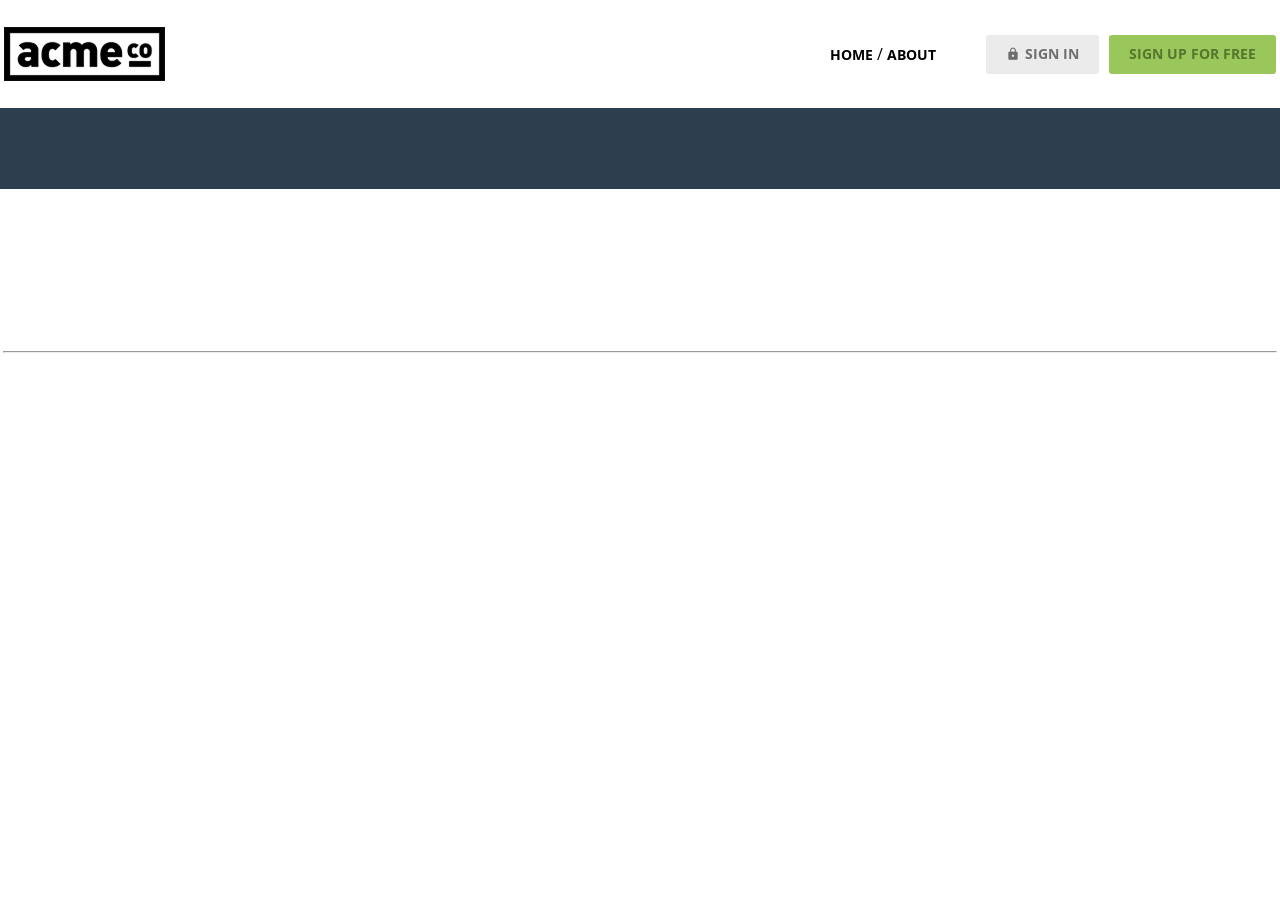
==== index.html @ 1a200b90 "style: header - logo IR - 메뉴 배치" ====
<!doctype html>
<html lang="en">
  <head>
    <meta charset="UTF-8" />
    <meta name="viewport" content="width=device-width, initial-scale=1.0" />
    <title>ACME</title>
    <link rel="preconnect" href="https://fonts.googleapis.com">
    <link rel="preconnect" href="https://fonts.gstatic.com" crossorigin>
    <link href="https://fonts.googleapis.com/css2?family=Open+Sans:ital,wght@0,300..800;1,300..800&display=swap" rel="stylesheet">
    <link href="https://fonts.googleapis.com/icon?family=Material+Icons"
      rel="stylesheet">
    <link rel="stylesheet" href="css/common.css">
  </head>
  <body>
    <header>
      <div class="container d-flex justify-content-between align-items-center">
        <h1 class="logo">
          <a href="index.html">
            <img src="images/logo.png" alt="acme logo">
            <span>ACME</span>
          </a>
        </h1>
        <nav>
          <ul class="d-flex align-items-center">
            <li>
              <a href="" class="text-nav">home</a>
              /
              <a href="" class="text-nav">about</a>
            </li>
            <li>
              <a href="#" class="btn btn-secondary">
                <span class="material-icons">lock</span>
                sign in
              </a>
            </li>
            <li>
              <a href="#" class="btn btn-primary">
                sign up for free
              </a>
            </li>
          </ul>
        </nav>
      </div>
    </header>
    <main>
      <section class="hero inner-top-pd">
        <div class="container"></div>
      </section>
      <section class="features container inner-pd"></section>
      <hr class="container">
      <section class="testimonial container inner-pd"></section>
      <section class="cta inner-pd"></section>
    </main>
    <footer class="inner-pd"></footer>
  </body>
</html>
---- css/common.css ----
/* 모든 페이지에 공통 적용될 스타일 */

@import url('normalize.css');
@import url('reset.css');
@import url('flex-utility.css');


/* :root 최상위 선택자 */
:root{
  /* Layout */
  --base-unit:27px;
  --base-font:16px;

  /* Color styles */
  --black: rgba(44, 44, 44, 1);
  --light--gray: rgba(168, 168, 168, 1);
  --medium--gray: rgba(110, 110, 110, 1);
  --super--light--gray: rgba(235, 235, 235, 1);
  --primary: rgba(154, 199, 91, 1);
  --secondary: rgba(85, 118, 44, 1);
  --white: rgba(255, 255, 255, 1);
  --hero: rgba(45, 62, 79, 1);
  --hero--title: rgba(58, 153, 216, 1);
  --medium-blue: rgba(67, 156, 207, 1);
  --light-blue: rgba(72, 157, 205, 1);
  --c-t-a: rgba(41, 44, 46, 1);

  /* Text-size styles */
  --heading--x-l: calc(var(--base-font) * 3.4375); /* 16의 3.4375 = 55 */
  --body--l: calc(var(--base-font) * 2); /* 16의 2 = 32 */
  --heading--s: calc(var(--base-font) * 1.5); /* 16의 1.5 = 24 */
  --body--m: var(--base-font);
  --nav--item: calc(var(--base-font) * 0.875); /* 14 / auto */
  --body--m-plus: calc(var(--base-font) * 1.125); /* 16의 1.125 = 18 */
  --link: var(--base-font); 
  --button---secondary: calc(var(--base-font) * 0.875); /* 14 / auto */
  --button---primary: calc(var(--base-font) * 0.875); /* 14 / auto */
}


body{
  font-family: "Open Sans", sans-serif;
  font-size: var(--base-font);
}


/* 폰트 위계 */
.text-heading-xl{
  font-size: var(--heading--x-l); 
  line-height: calc(var(--base-unit) * 3); /* 27의 3배 = 81 */
}
.text-heading-s{
  font-size: var(--heading--s); 
  line-height: var(--base-unit);
}
.text-body-l{
  font-size: var(--body--l); 
  line-height: calc(var(--base-unit) * 2); /* 27의 2배 = 54 */
}
.text-body-m{
  font-size: var(--body--m);
  line-height: var(--base-unit);
}
.text-body-m-plus{
  font-size: var(--body--m-plus); 
  line-height: var(--base-unit);
}
.text-nav{
  font-size: var(--nav--item);
  font-weight: bold;
  text-transform: uppercase;
}


/* 링크 버튼 */
.btn{
  height: 39px;
  background: var(--super--light--gray);
  border-radius: 3px;
  padding: 0 20px;
  display: inline-flex;
  color: var(--medium--gray);
  align-items: center;
  font-size: calc(var(--base-font) * 0.875);
  font-weight: bold;
  gap: 5px;
  text-transform: uppercase;
}
.btn .material-icons{
  font-size: 14px;
}
.btn-primary{
  background: var(--primary);
  color: var(--secondary);
}


/* 폼 요소 */
.hero{
  background: var(--hero);
}
form{
  width: 350px;
  display: flex;
  flex-direction: column; /* 원래 세로 배치였는데 flex column 준 이유 : 요소 사이에 간격 주려고 */
  gap: 10px;
}
form .field{
  height: calc(var(--base-unit) * 2);
  background: var(--white);
  border-radius: 3px;
  padding: 0 20px;
  display: flex;
  align-items: center;
  color: var(--light--gray);
}
form .field input{
  font-style: italic;
  color: var(--black);
}
form .field input::placeholder{
  color: var(--super--light--gray);
} /* 콜론 :: 반드시 2개 있어야 함! */
button{
  height: calc(var(--base-unit) * 2);
  border: 1px solid var(--white);
  border-radius: 3px;
  display: flex;
  align-items: center;
  justify-content: center;
  color: var(--white);
  font-size: calc(var(--base-font) * 1.125); /* 18/16= 1.125 */
  text-transform: uppercase;
  font-weight: bold;
}


/* 레이아웃 */
.container{
  width: 1272px;
  margin:0 auto;
}
.inner-pd{
  padding: calc(var(--base-unit) * 3) 0;
}
.inner-top-pd{
  padding-top: calc(var(--base-unit) * 3);
}


/* 헤더 */
body > header{
  background: var(--white);
  padding: var(--base-unit) 0;
  box-shadow: 0 4px 5px rgba(0, 0, 0, 0.1);
}
.logo span{
  position: absolute;
  clip-path: inset(50%);
  width: 1px;
  height: 1px;
  overflow: hidden;
  /* ir기법 */
}
header nav ul{
  gap: 10px;
}
header nav ul li:first-child{
  margin-right: 40px;
}
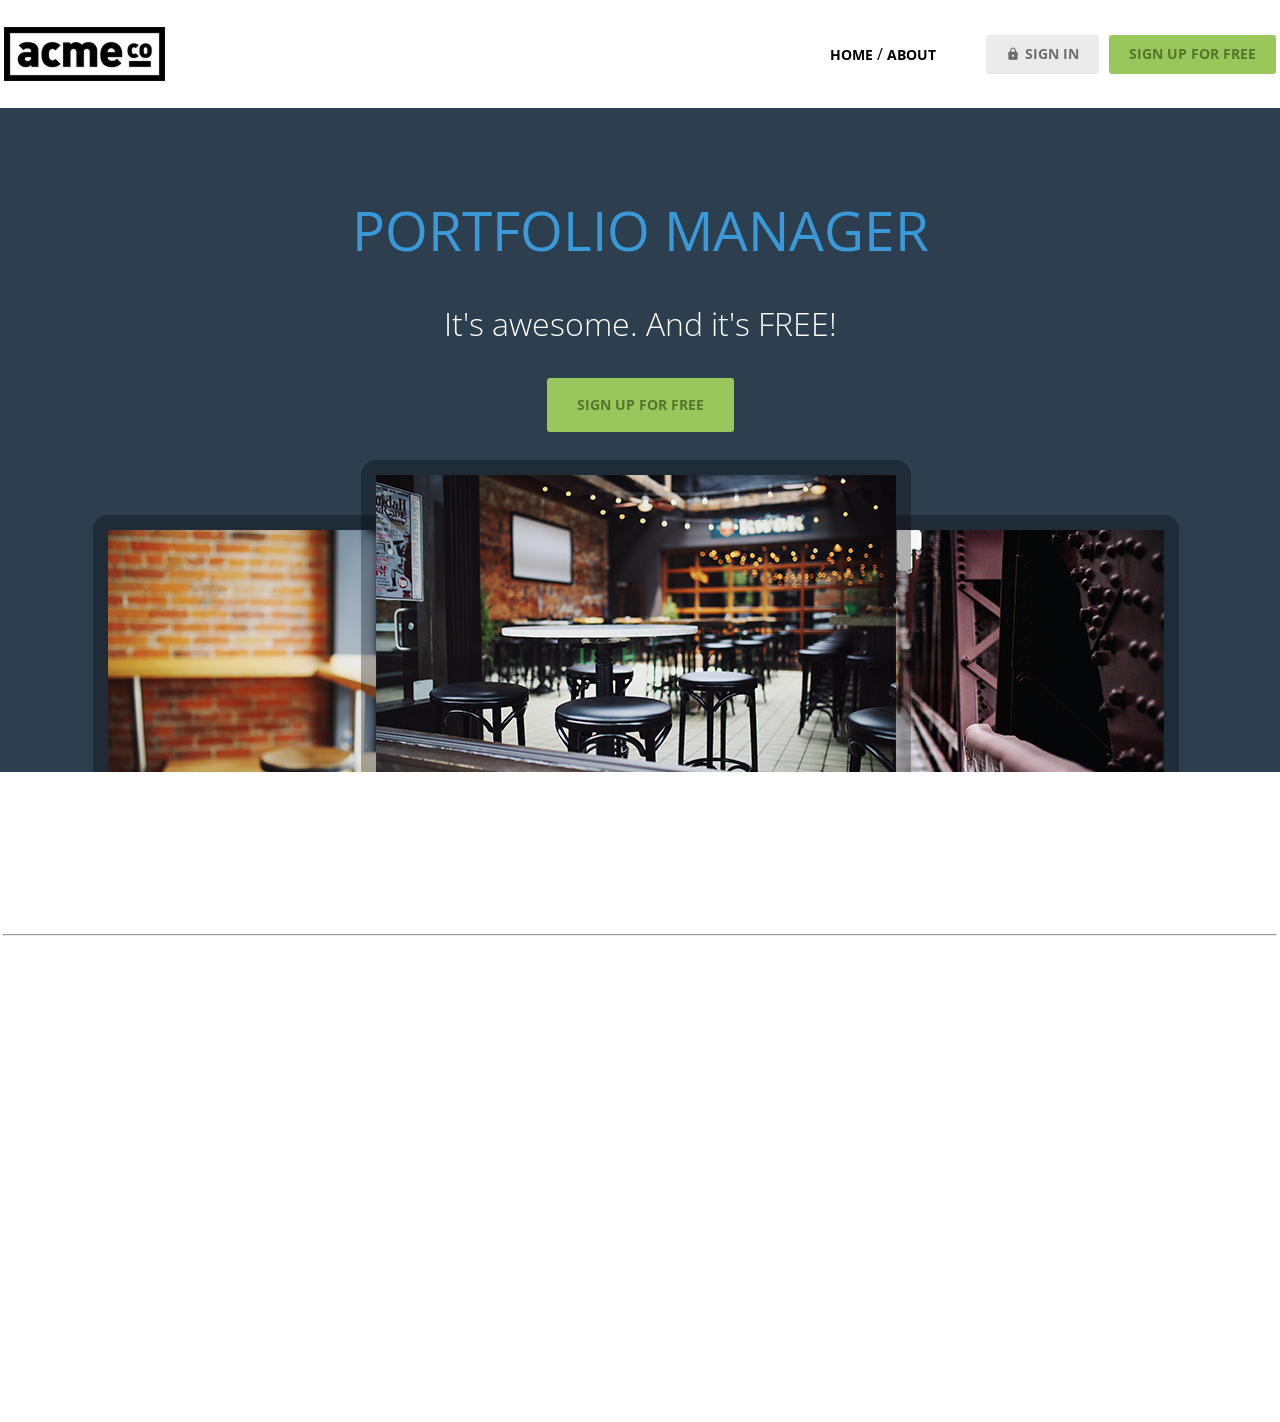
==== commit 4805eb3c: "feat: Hero HTML/CSS 추가" ====
--- a/index.html
+++ b/index.html
@@ -10,6 +10,7 @@
     <link href="https://fonts.googleapis.com/icon?family=Material+Icons"
       rel="stylesheet">
     <link rel="stylesheet" href="css/common.css">
+    <link rel="stylesheet" href="css/index.css">
   </head>
   <body>
     <header>
@@ -44,7 +45,12 @@
     </header>
     <main>
       <section class="hero inner-top-pd">
-        <div class="container"></div>
+        <div class="container d-flex flex-column align-items-center g-1">
+          <h2 class="text-heading-xl">Portfolio Manager</h2>
+          <h3 class="text-body-l">It's awesome. And it's FREE!</h3>
+          <a href="#" class="btn btn-primary big">sign up for free</a>
+          <img src="images/hero_image.png" alt="">
+        </div>
       </section>
       <section class="features container inner-pd"></section>
       <hr class="container">
--- a/css/common.css
+++ b/css/common.css
@@ -48,6 +48,9 @@
 .text-heading-xl{
   font-size: var(--heading--x-l); 
   line-height: calc(var(--base-unit) * 3); /* 27의 3배 = 81 */
+  color: var(--hero--title);
+  text-transform: uppercase;
+  letter-spacing: 2%;
 }
 .text-heading-s{
   font-size: var(--heading--s); 
@@ -56,6 +59,7 @@
 .text-body-l{
   font-size: var(--body--l); 
   line-height: calc(var(--base-unit) * 2); /* 27의 2배 = 54 */
+  font-weight: 300;
 }
 .text-body-m{
   font-size: var(--body--m);
@@ -93,6 +97,10 @@
   background: var(--primary);
   color: var(--secondary);
 }
+.btn.big{
+  height: calc(var(--base-unit) * 2);
+  padding: 0 30px;
+} /* 클래스 사이 공백 없으면 자신 중에 / 있으면 자식 중에 */
 
 
 /* 폼 요소 */
--- a/css/index.css
+++ b/css/index.css
@@ -0,0 +1,3 @@
+  .hero h3{
+    color: var(--white);
+  }
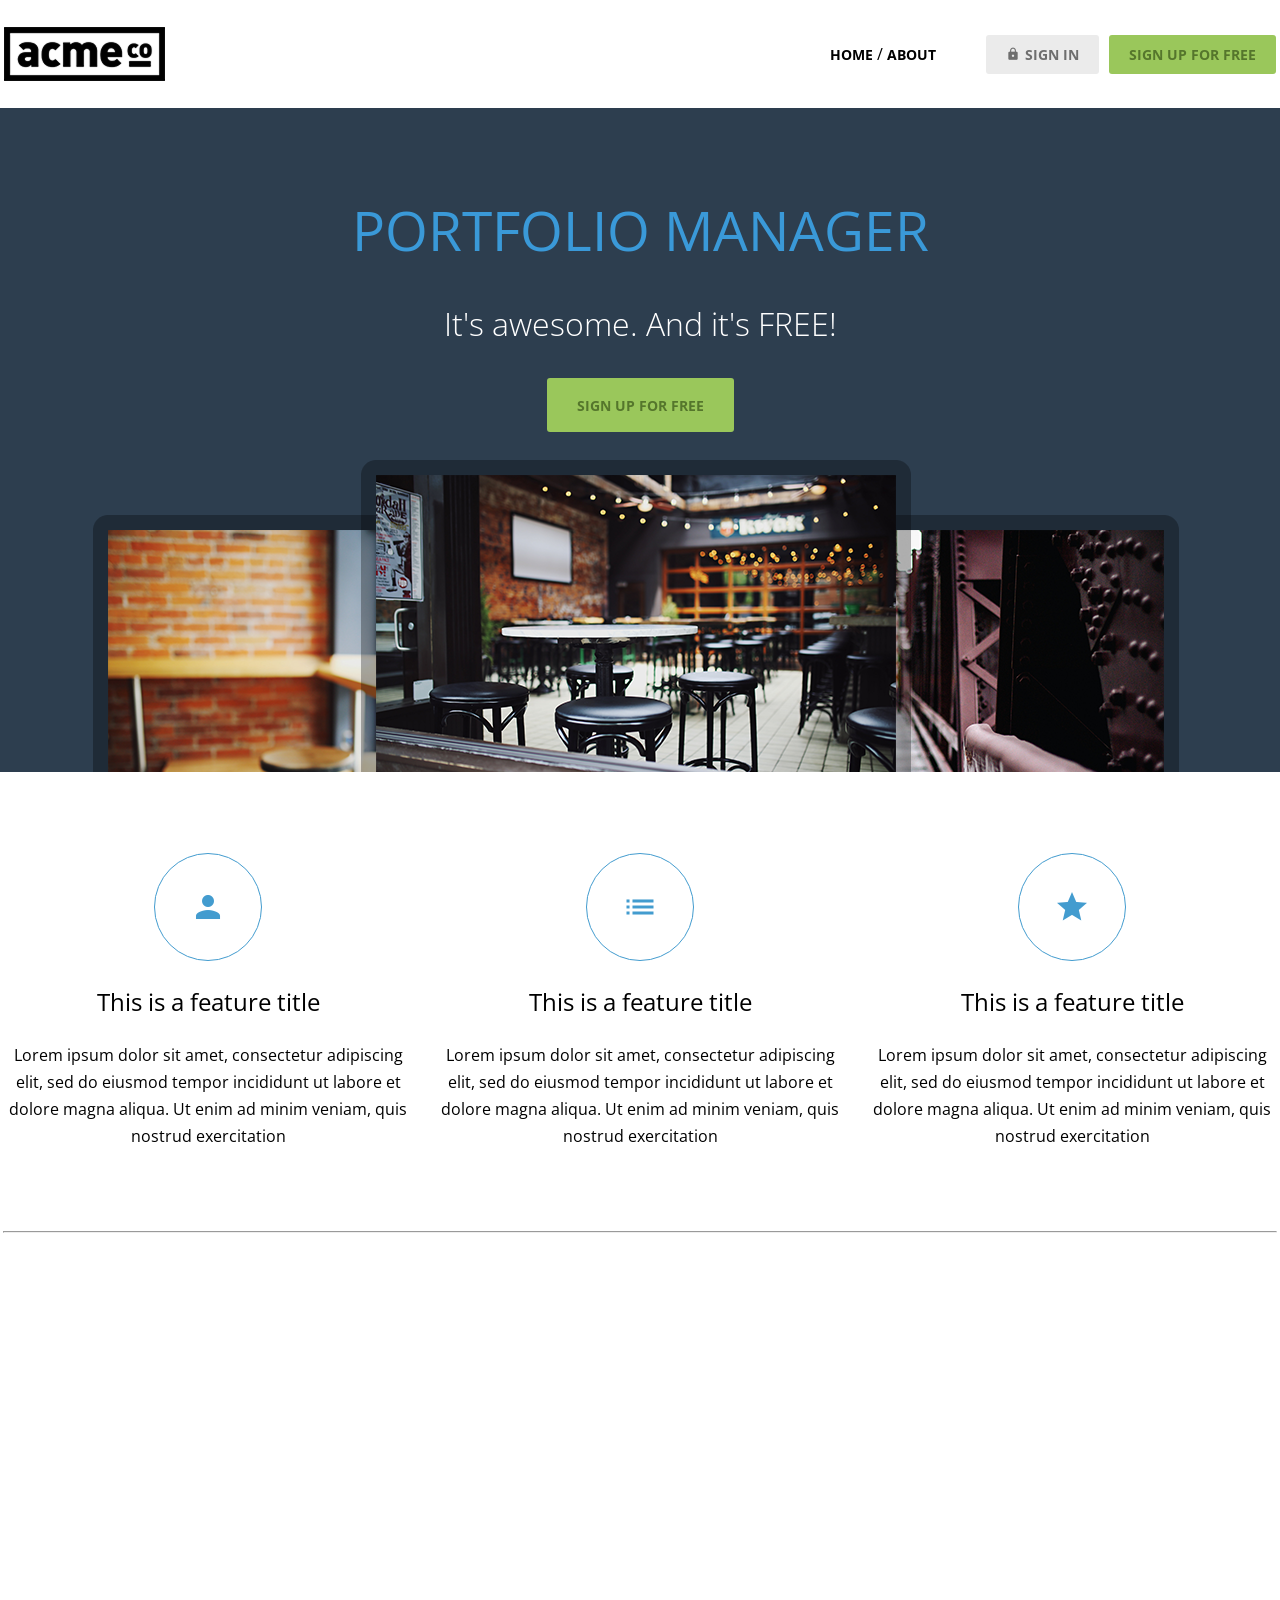
==== commit 16496393: "feat: Features HTML/CSS 추가" ====
--- a/index.html
+++ b/index.html
@@ -1,8 +1,8 @@
 <!doctype html>
 <html lang="en">
   <head>
-    <meta charset="UTF-8" />
-    <meta name="viewport" content="width=device-width, initial-scale=1.0" />
+    <meta charset="UTF-8">
+    <meta name="viewport" content="width=device-width, initial-scale=1.0">
     <title>ACME</title>
     <link rel="preconnect" href="https://fonts.googleapis.com">
     <link rel="preconnect" href="https://fonts.gstatic.com" crossorigin>
@@ -18,7 +18,7 @@
         <h1 class="logo">
           <a href="index.html">
             <img src="images/logo.png" alt="acme logo">
-            <span>ACME</span>
+            <span class="hidden">ACME</span>
           </a>
         </h1>
         <nav>
@@ -43,6 +43,7 @@
         </nav>
       </div>
     </header>
+
     <main>
       <section class="hero inner-top-pd">
         <div class="container d-flex flex-column align-items-center g-1">
@@ -52,7 +53,38 @@
           <img src="images/hero_image.png" alt="">
         </div>
       </section>
-      <section class="features container inner-pd"></section>
+      <section class="features container inner-pd">
+        <h2 class="hidden">Features</h2>
+        <ul class="d-flex justify-content-between">
+          <li>
+            <div class="icon">
+              <span class="material-icons">person</span>
+            </div>
+            <h3 class="text-heading-s">This is a feature title</h3>
+            <p>
+              Lorem ipsum dolor sit amet, consectetur adipiscing elit, sed do eiusmod tempor incididunt ut labore et dolore magna aliqua. Ut enim ad minim veniam, quis nostrud exercitation 
+            </p>
+          </li>
+          <li>
+            <div class="icon">
+              <span class="material-icons">list</span>
+            </div>
+            <h3 class="text-heading-s">This is a feature title</h3>
+            <p>
+              Lorem ipsum dolor sit amet, consectetur adipiscing elit, sed do eiusmod tempor incididunt ut labore et dolore magna aliqua. Ut enim ad minim veniam, quis nostrud exercitation 
+            </p>
+          </li>
+          <li>
+            <div class="icon">
+              <span class="material-icons">star</span>
+            </div>
+            <h3 class="text-heading-s">This is a feature title</h3>
+            <p>
+              Lorem ipsum dolor sit amet, consectetur adipiscing elit, sed do eiusmod tempor incididunt ut labore et dolore magna aliqua. Ut enim ad minim veniam, quis nostrud exercitation 
+            </p>
+          </li>
+        </ul>
+      </section>
       <hr class="container">
       <section class="testimonial container inner-pd"></section>
       <section class="cta inner-pd"></section>
--- a/css/common.css
+++ b/css/common.css
@@ -39,8 +39,10 @@
 
 
 body{
-  font-family: "Open Sans", sans-serif;
+  /* font-family: "Open Sans", sans-serif;
   font-size: var(--base-font);
+  line-height: var(--base-unit); */
+  font: var(--base-font)/var(--base-unit) "Open Sans", sans-serif;
 }
 
 
@@ -154,6 +156,14 @@
 .inner-top-pd{
   padding-top: calc(var(--base-unit) * 3);
 }
+.hidden{
+  position: absolute;
+  clip-path: inset(50%);
+  width: 1px;
+  height: 1px;
+  overflow: hidden;
+  /* logo - ir기법 */
+}
 
 
 /* 헤더 */
@@ -162,14 +172,6 @@
   padding: var(--base-unit) 0;
   box-shadow: 0 4px 5px rgba(0, 0, 0, 0.1);
 }
-.logo span{
-  position: absolute;
-  clip-path: inset(50%);
-  width: 1px;
-  height: 1px;
-  overflow: hidden;
-  /* ir기법 */
-}
 header nav ul{
   gap: 10px;
 }
--- a/css/index.css
+++ b/css/index.css
@@ -1,3 +1,28 @@
   .hero h3{
     color: var(--white);
+  }
+
+  .features ul{
+    gap: 24px;
+    text-align: center;
+  }
+  .features ul li{
+    display: flex;
+    flex-direction: column;
+    gap: var(--base-unit);
+    align-items: center;
+  }
+  .features .icon{
+    width: calc(var(--base-unit) * 4); /* 108px */
+    height: calc(var(--base-unit) * 4);
+    display: flex;
+    justify-content: center;
+    align-items: center;
+    border: 1px solid var(--medium-blue);
+    border-radius: 50%;
+    box-sizing: border-box;
+    color: var(--medium-blue);
+  }
+  .features .icon span{
+    font-size: 36px;
   }
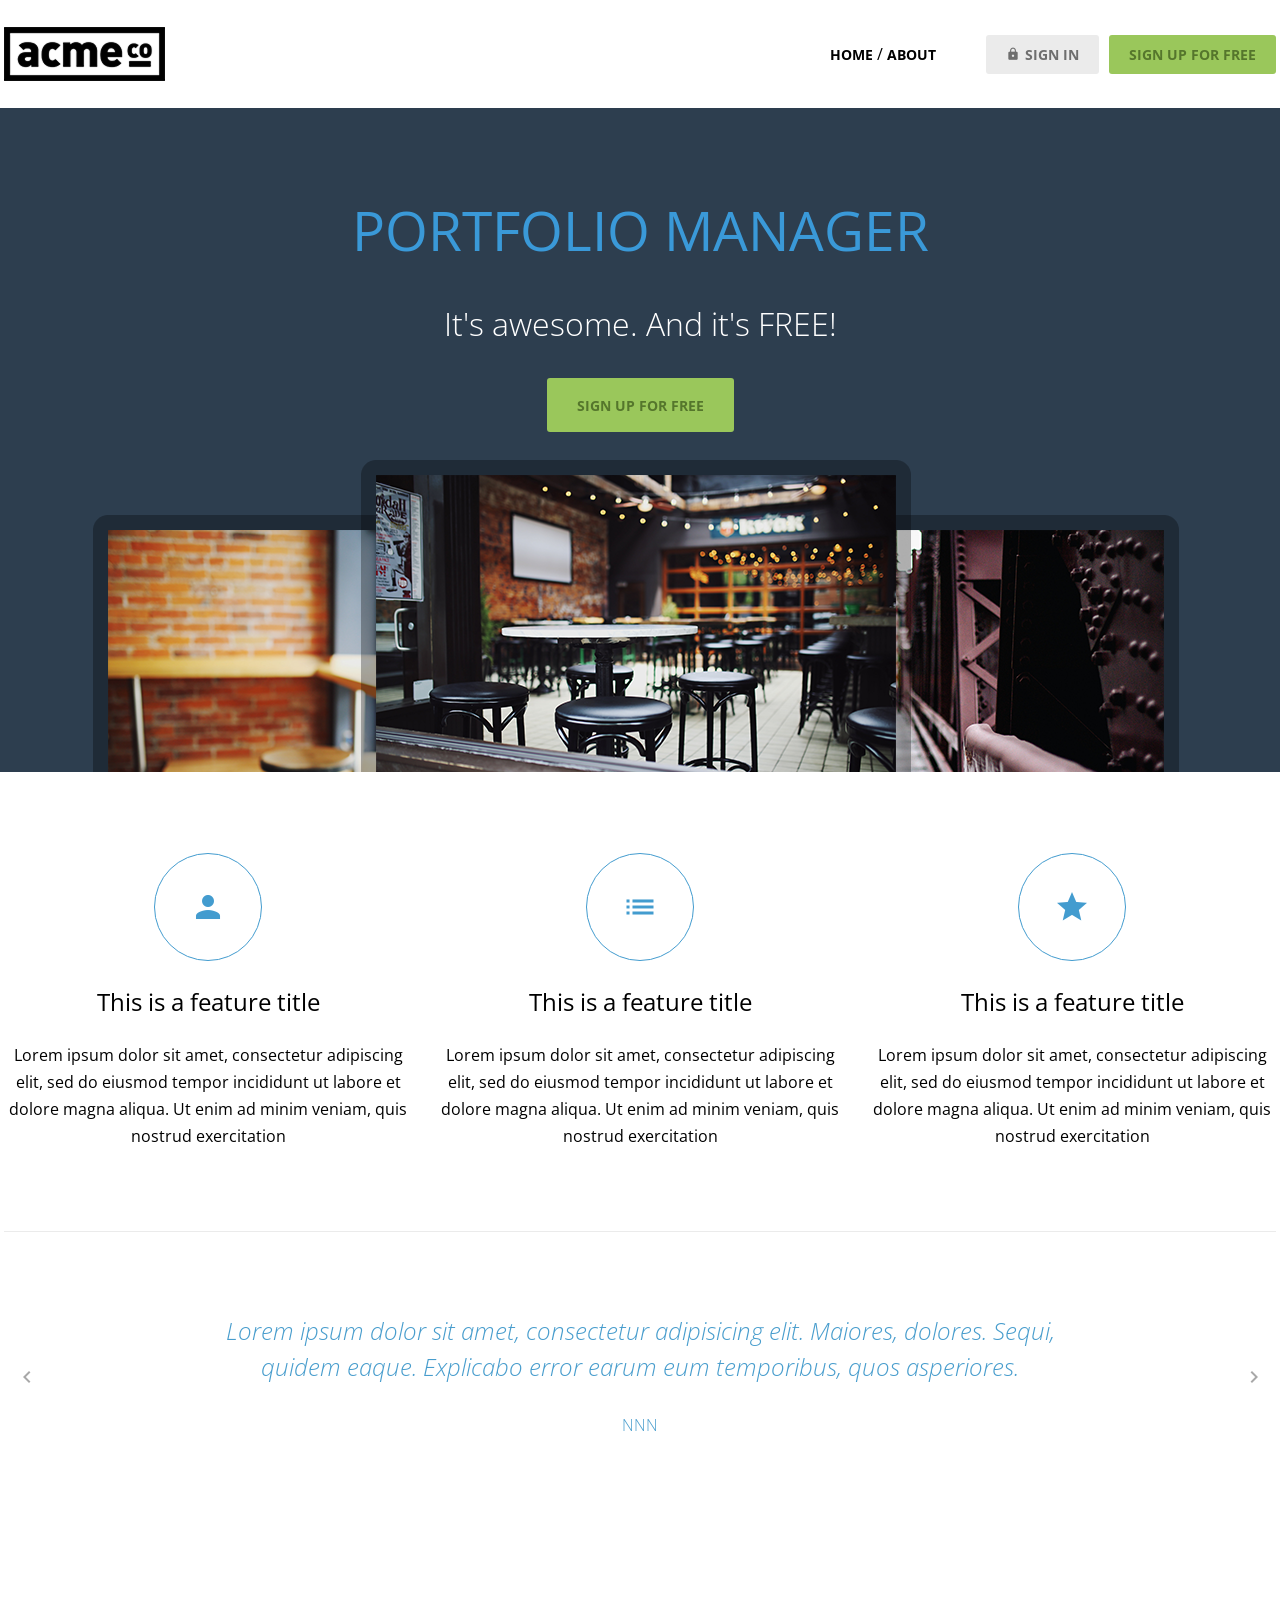
==== commit 16898caf: "feat: testimonial HTML/CSS 추가" ====
--- a/index.html
+++ b/index.html
@@ -1,23 +1,25 @@
 <!doctype html>
 <html lang="en">
   <head>
-    <meta charset="UTF-8">
-    <meta name="viewport" content="width=device-width, initial-scale=1.0">
+    <meta charset="UTF-8" />
+    <meta name="viewport" content="width=device-width, initial-scale=1.0" />
     <title>ACME</title>
-    <link rel="preconnect" href="https://fonts.googleapis.com">
-    <link rel="preconnect" href="https://fonts.gstatic.com" crossorigin>
-    <link href="https://fonts.googleapis.com/css2?family=Open+Sans:ital,wght@0,300..800;1,300..800&display=swap" rel="stylesheet">
-    <link href="https://fonts.googleapis.com/icon?family=Material+Icons"
-      rel="stylesheet">
-    <link rel="stylesheet" href="css/common.css">
-    <link rel="stylesheet" href="css/index.css">
+    <link rel="preconnect" href="https://fonts.googleapis.com" />
+    <link rel="preconnect" href="https://fonts.gstatic.com" crossorigin />
+    <link
+      href="https://fonts.googleapis.com/css2?family=Open+Sans:ital,wght@0,300..800;1,300..800&display=swap"
+      rel="stylesheet"
+    />
+    <link href="https://fonts.googleapis.com/icon?family=Material+Icons" rel="stylesheet" />
+    <link rel="stylesheet" href="css/common.css" />
+    <link rel="stylesheet" href="css/index.css" />
   </head>
   <body>
     <header>
       <div class="container d-flex justify-content-between align-items-center">
         <h1 class="logo">
           <a href="index.html">
-            <img src="images/logo.png" alt="acme logo">
+            <img src="images/logo.png" alt="acme logo" />
             <span class="hidden">ACME</span>
           </a>
         </h1>
@@ -35,9 +37,7 @@
               </a>
             </li>
             <li>
-              <a href="#" class="btn btn-primary">
-                sign up for free
-              </a>
+              <a href="#" class="btn btn-primary"> sign up for free </a>
             </li>
           </ul>
         </nav>
@@ -50,7 +50,7 @@
           <h2 class="text-heading-xl">Portfolio Manager</h2>
           <h3 class="text-body-l">It's awesome. And it's FREE!</h3>
           <a href="#" class="btn btn-primary big">sign up for free</a>
-          <img src="images/hero_image.png" alt="">
+          <img src="images/hero_image.png" alt="" />
         </div>
       </section>
       <section class="features container inner-pd">
@@ -62,7 +62,9 @@
             </div>
             <h3 class="text-heading-s">This is a feature title</h3>
             <p>
-              Lorem ipsum dolor sit amet, consectetur adipiscing elit, sed do eiusmod tempor incididunt ut labore et dolore magna aliqua. Ut enim ad minim veniam, quis nostrud exercitation 
+              Lorem ipsum dolor sit amet, consectetur adipiscing elit, sed do eiusmod tempor
+              incididunt ut labore et dolore magna aliqua. Ut enim ad minim veniam, quis nostrud
+              exercitation
             </p>
           </li>
           <li>
@@ -71,7 +73,9 @@
             </div>
             <h3 class="text-heading-s">This is a feature title</h3>
             <p>
-              Lorem ipsum dolor sit amet, consectetur adipiscing elit, sed do eiusmod tempor incididunt ut labore et dolore magna aliqua. Ut enim ad minim veniam, quis nostrud exercitation 
+              Lorem ipsum dolor sit amet, consectetur adipiscing elit, sed do eiusmod tempor
+              incididunt ut labore et dolore magna aliqua. Ut enim ad minim veniam, quis nostrud
+              exercitation
             </p>
           </li>
           <li>
@@ -80,13 +84,55 @@
             </div>
             <h3 class="text-heading-s">This is a feature title</h3>
             <p>
-              Lorem ipsum dolor sit amet, consectetur adipiscing elit, sed do eiusmod tempor incididunt ut labore et dolore magna aliqua. Ut enim ad minim veniam, quis nostrud exercitation 
+              Lorem ipsum dolor sit amet, consectetur adipiscing elit, sed do eiusmod tempor
+              incididunt ut labore et dolore magna aliqua. Ut enim ad minim veniam, quis nostrud
+              exercitation
             </p>
           </li>
         </ul>
       </section>
-      <hr class="container">
-      <section class="testimonial container inner-pd"></section>
+      <hr class="container" />
+      <section class="testimonial slidewrapper container inner-pd">
+        <h2 class="hidden">testimonial</h2>
+        <ul class="slidecontainer">
+          <li>
+            <blockquote>
+              <p>
+                Lorem ipsum dolor sit amet, consectetur adipisicing elit. Maiores, dolores. Sequi,
+                quidem eaque. Explicabo error earum eum temporibus, quos asperiores.
+              </p>
+            </blockquote>
+            <!-- 인용문 -->
+            <small>nnn</small>
+          </li>
+          <li>
+            <blockquote>
+              <p>
+                Lorem ipsum dolor sit amet, consectetur adipisicing elit. Maiores, dolores. Sequi,
+                quidem eaque. Explicabo error earum eum temporibus, quos asperiores.
+              </p>
+            </blockquote>
+            <!-- 인용문 -->
+            <small>jjj</small>
+          </li>
+          <li>
+            <blockquote>
+              <p>
+                Lorem ipsum dolor sit amet, consectetur adipisicing elit. Maiores, dolores. Sequi,
+                quidem eaque. Explicabo error earum eum temporibus, quos asperiores.
+              </p>
+            </blockquote>
+            <!-- 인용문 -->
+            <small>kkk</small>
+          </li>
+        </ul>
+        <button type="button" class="button prev">
+          <span class="material-icons">chevron_left</span>
+        </button>
+        <button type="button" class="button next">
+          <span class="material-icons">chevron_right</span>
+        </button>
+      </section>
       <section class="cta inner-pd"></section>
     </main>
     <footer class="inner-pd"></footer>
--- a/css/common.css
+++ b/css/common.css
@@ -1,15 +1,14 @@
 /* 모든 페이지에 공통 적용될 스타일 */
 
-@import url('normalize.css');
-@import url('reset.css');
-@import url('flex-utility.css');
-
+@import url("normalize.css");
+@import url("reset.css");
+@import url("flex-utility.css");
 
 /* :root 최상위 선택자 */
-:root{
+:root {
   /* Layout */
-  --base-unit:27px;
-  --base-font:16px;
+  --base-unit: 27px;
+  --base-font: 16px;
 
   /* Color styles */
   --black: rgba(44, 44, 44, 1);
@@ -32,54 +31,53 @@
   --body--m: var(--base-font);
   --nav--item: calc(var(--base-font) * 0.875); /* 14 / auto */
   --body--m-plus: calc(var(--base-font) * 1.125); /* 16의 1.125 = 18 */
-  --link: var(--base-font); 
+  --link: var(--base-font);
   --button---secondary: calc(var(--base-font) * 0.875); /* 14 / auto */
   --button---primary: calc(var(--base-font) * 0.875); /* 14 / auto */
 }
 
-
-body{
+body {
   /* font-family: "Open Sans", sans-serif;
   font-size: var(--base-font);
   line-height: var(--base-unit); */
-  font: var(--base-font)/var(--base-unit) "Open Sans", sans-serif;
-}
-
+  font:
+    var(--base-font)/var(--base-unit) "Open Sans",
+    sans-serif;
+}
 
 /* 폰트 위계 */
-.text-heading-xl{
-  font-size: var(--heading--x-l); 
+.text-heading-xl {
+  font-size: var(--heading--x-l);
   line-height: calc(var(--base-unit) * 3); /* 27의 3배 = 81 */
   color: var(--hero--title);
   text-transform: uppercase;
   letter-spacing: 2%;
 }
-.text-heading-s{
-  font-size: var(--heading--s); 
+.text-heading-s {
+  font-size: var(--heading--s);
   line-height: var(--base-unit);
 }
-.text-body-l{
-  font-size: var(--body--l); 
+.text-body-l {
+  font-size: var(--body--l);
   line-height: calc(var(--base-unit) * 2); /* 27의 2배 = 54 */
   font-weight: 300;
 }
-.text-body-m{
+.text-body-m {
   font-size: var(--body--m);
   line-height: var(--base-unit);
 }
-.text-body-m-plus{
-  font-size: var(--body--m-plus); 
+.text-body-m-plus {
+  font-size: var(--body--m-plus);
   line-height: var(--base-unit);
 }
-.text-nav{
+.text-nav {
   font-size: var(--nav--item);
   font-weight: bold;
   text-transform: uppercase;
 }
 
-
 /* 링크 버튼 */
-.btn{
+.btn {
   height: 39px;
   background: var(--super--light--gray);
   border-radius: 3px;
@@ -92,30 +90,29 @@
   gap: 5px;
   text-transform: uppercase;
 }
-.btn .material-icons{
+.btn .material-icons {
   font-size: 14px;
 }
-.btn-primary{
+.btn-primary {
   background: var(--primary);
   color: var(--secondary);
 }
-.btn.big{
+.btn.big {
   height: calc(var(--base-unit) * 2);
   padding: 0 30px;
 } /* 클래스 사이 공백 없으면 자신 중에 / 있으면 자식 중에 */
 
-
 /* 폼 요소 */
-.hero{
+.hero {
   background: var(--hero);
 }
-form{
+form {
   width: 350px;
   display: flex;
   flex-direction: column; /* 원래 세로 배치였는데 flex column 준 이유 : 요소 사이에 간격 주려고 */
   gap: 10px;
 }
-form .field{
+form .field {
   height: calc(var(--base-unit) * 2);
   background: var(--white);
   border-radius: 3px;
@@ -124,14 +121,14 @@
   align-items: center;
   color: var(--light--gray);
 }
-form .field input{
+form .field input {
   font-style: italic;
   color: var(--black);
 }
-form .field input::placeholder{
+form .field input::placeholder {
   color: var(--super--light--gray);
 } /* 콜론 :: 반드시 2개 있어야 함! */
-button{
+button {
   height: calc(var(--base-unit) * 2);
   border: 1px solid var(--white);
   border-radius: 3px;
@@ -144,19 +141,18 @@
   font-weight: bold;
 }
 
-
 /* 레이아웃 */
-.container{
+.container {
   width: 1272px;
-  margin:0 auto;
-}
-.inner-pd{
+  margin: 0 auto;
+}
+.inner-pd {
   padding: calc(var(--base-unit) * 3) 0;
 }
-.inner-top-pd{
+.inner-top-pd {
   padding-top: calc(var(--base-unit) * 3);
 }
-.hidden{
+.hidden {
   position: absolute;
   clip-path: inset(50%);
   width: 1px;
@@ -164,17 +160,58 @@
   overflow: hidden;
   /* logo - ir기법 */
 }
-
+hr {
+  border: none;
+  /* border-top: 1px solid var(--super--light--gray); */
+  height: 1px;
+  background: var(--super--light--gray);
+}
 
 /* 헤더 */
-body > header{
+body > header {
   background: var(--white);
   padding: var(--base-unit) 0;
   box-shadow: 0 4px 5px rgba(0, 0, 0, 0.1);
 }
-header nav ul{
+header nav ul {
   gap: 10px;
 }
-header nav ul li:first-child{
+header nav ul li:first-child {
   margin-right: 40px;
-}+}
+
+/* 슬라이드 */
+.slidewrapper {
+  position: relative;
+  overflow: hidden;
+}
+.slidecontainer {
+  width: 300%; /* 나중에 자바스크립트를 이용해 부모 너비 파악, 슬라이드 갯수 파악, 너비 계산 지정 할 예정 */
+  display: flex;
+  transition: 0.3s ease-out;
+}
+.slidecontainer li {
+  width: 100%;
+  display: flex;
+  flex-direction: column;
+  align-items: center;
+  gap: var(--base-unit);
+}
+.slidewrapper button {
+  width: 45px;
+  height: 45px;
+  display: flex;
+  justify-content: center;
+  align-items: center;
+  color: var(--light--gray);
+  cursor: pointer;
+  position: absolute;
+  top: 50%;
+  transform: translateY(-50%);
+}
+.slidewrapper button.prev {
+  left: 0;
+}
+.slidewrapper button.next {
+  right: 0;
+}
--- a/css/index.css
+++ b/css/index.css
@@ -1,28 +1,42 @@
-  .hero h3{
-    color: var(--white);
-  }
+.hero h3 {
+  color: var(--white);
+}
 
-  .features ul{
-    gap: 24px;
-    text-align: center;
-  }
-  .features ul li{
-    display: flex;
-    flex-direction: column;
-    gap: var(--base-unit);
-    align-items: center;
-  }
-  .features .icon{
-    width: calc(var(--base-unit) * 4); /* 108px */
-    height: calc(var(--base-unit) * 4);
-    display: flex;
-    justify-content: center;
-    align-items: center;
-    border: 1px solid var(--medium-blue);
-    border-radius: 50%;
-    box-sizing: border-box;
-    color: var(--medium-blue);
-  }
-  .features .icon span{
-    font-size: 36px;
-  }+.features ul {
+  gap: 24px;
+  text-align: center;
+}
+.features ul li {
+  display: flex;
+  flex-direction: column;
+  gap: var(--base-unit);
+  align-items: center;
+}
+.features .icon {
+  width: calc(var(--base-unit) * 4); /* 108px */
+  height: calc(var(--base-unit) * 4);
+  display: flex;
+  justify-content: center;
+  align-items: center;
+  border: 1px solid var(--medium-blue);
+  border-radius: 50%;
+  box-sizing: border-box;
+  color: var(--medium-blue);
+}
+.features .icon span {
+  font-size: 36px;
+}
+.testimonial li {
+  font-weight: 300;
+  color: var(--light-blue);
+  text-align: center;
+}
+.testimonial blockquote {
+  width: 840px;
+  font-style: italic;
+  font-size: 24px;
+  line-height: 36px;
+}
+.testimonial small {
+  text-transform: uppercase;
+}
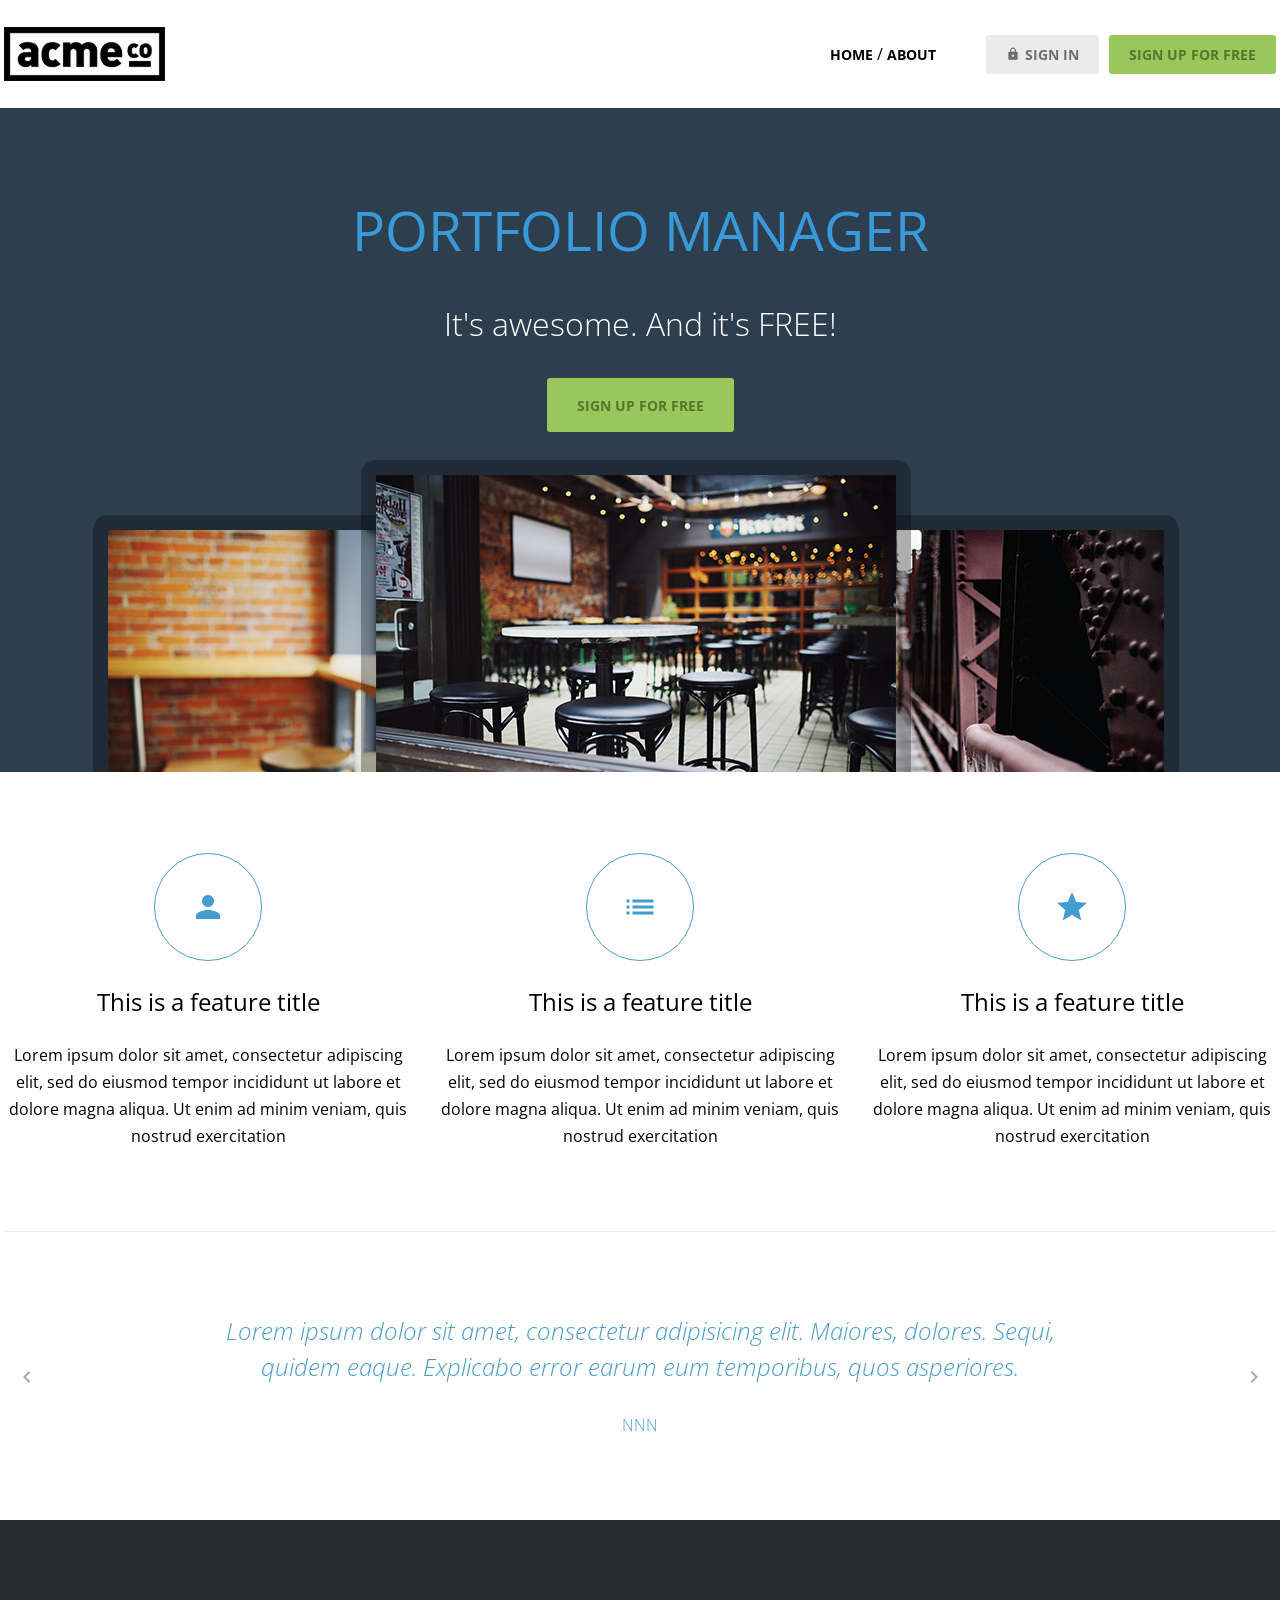
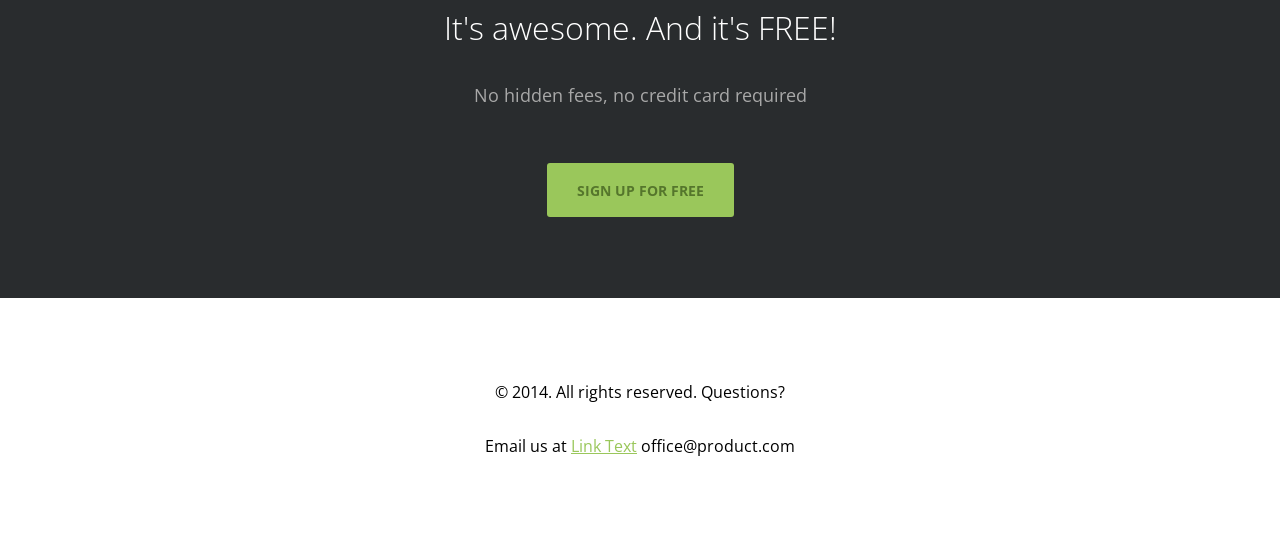
==== commit 25741a71: "feat: footer HTML/CSS 추가, style: cta gap 추가" ====
--- a/index.html
+++ b/index.html
@@ -133,8 +133,17 @@
           <span class="material-icons">chevron_right</span>
         </button>
       </section>
-      <section class="cta inner-pd"></section>
+      <section class="cta inner-pd d-flex flex-column align-items-center g-2">
+        <div class="content d-flex flex-column g-1">
+          <h3 class="text-body-l">It's awesome. And it's FREE!</h3>
+          <p class="text-body-m-plus">No hidden fees, no credit card required</p>
+        </div>
+        <a href="#" class="btn btn-primary big">sign up for free</a>
+      </section>
     </main>
-    <footer class="inner-pd"></footer>
+    <footer class="inner-pd d-flex flex-column align-items-center g-1">
+      <p>&copy; 2014. All rights reserved. Questions?</p>
+      <p>Email us at <a href="#" class="text-link">Link Text</a> office@product.com</p>
+    </footer>
   </body>
 </html>
--- a/css/common.css
+++ b/css/common.css
@@ -61,6 +61,7 @@
   font-size: var(--body--l);
   line-height: calc(var(--base-unit) * 2); /* 27의 2배 = 54 */
   font-weight: 300;
+  text-align: center;
 }
 .text-body-m {
   font-size: var(--body--m);
@@ -69,6 +70,8 @@
 .text-body-m-plus {
   font-size: var(--body--m-plus);
   line-height: var(--base-unit);
+  text-align: center;
+  color: var(--light--gray);
 }
 .text-nav {
   font-size: var(--nav--item);
@@ -166,6 +169,10 @@
   height: 1px;
   background: var(--super--light--gray);
 }
+.text-link {
+  text-decoration: underline;
+  color: var(--primary);
+}
 
 /* 헤더 */
 body > header {
@@ -215,3 +222,11 @@
 .slidewrapper button.next {
   right: 0;
 }
+
+/* CTA */
+.cta {
+  background: var(--c-t-a);
+}
+.cta h3 {
+  color: var(--white);
+}
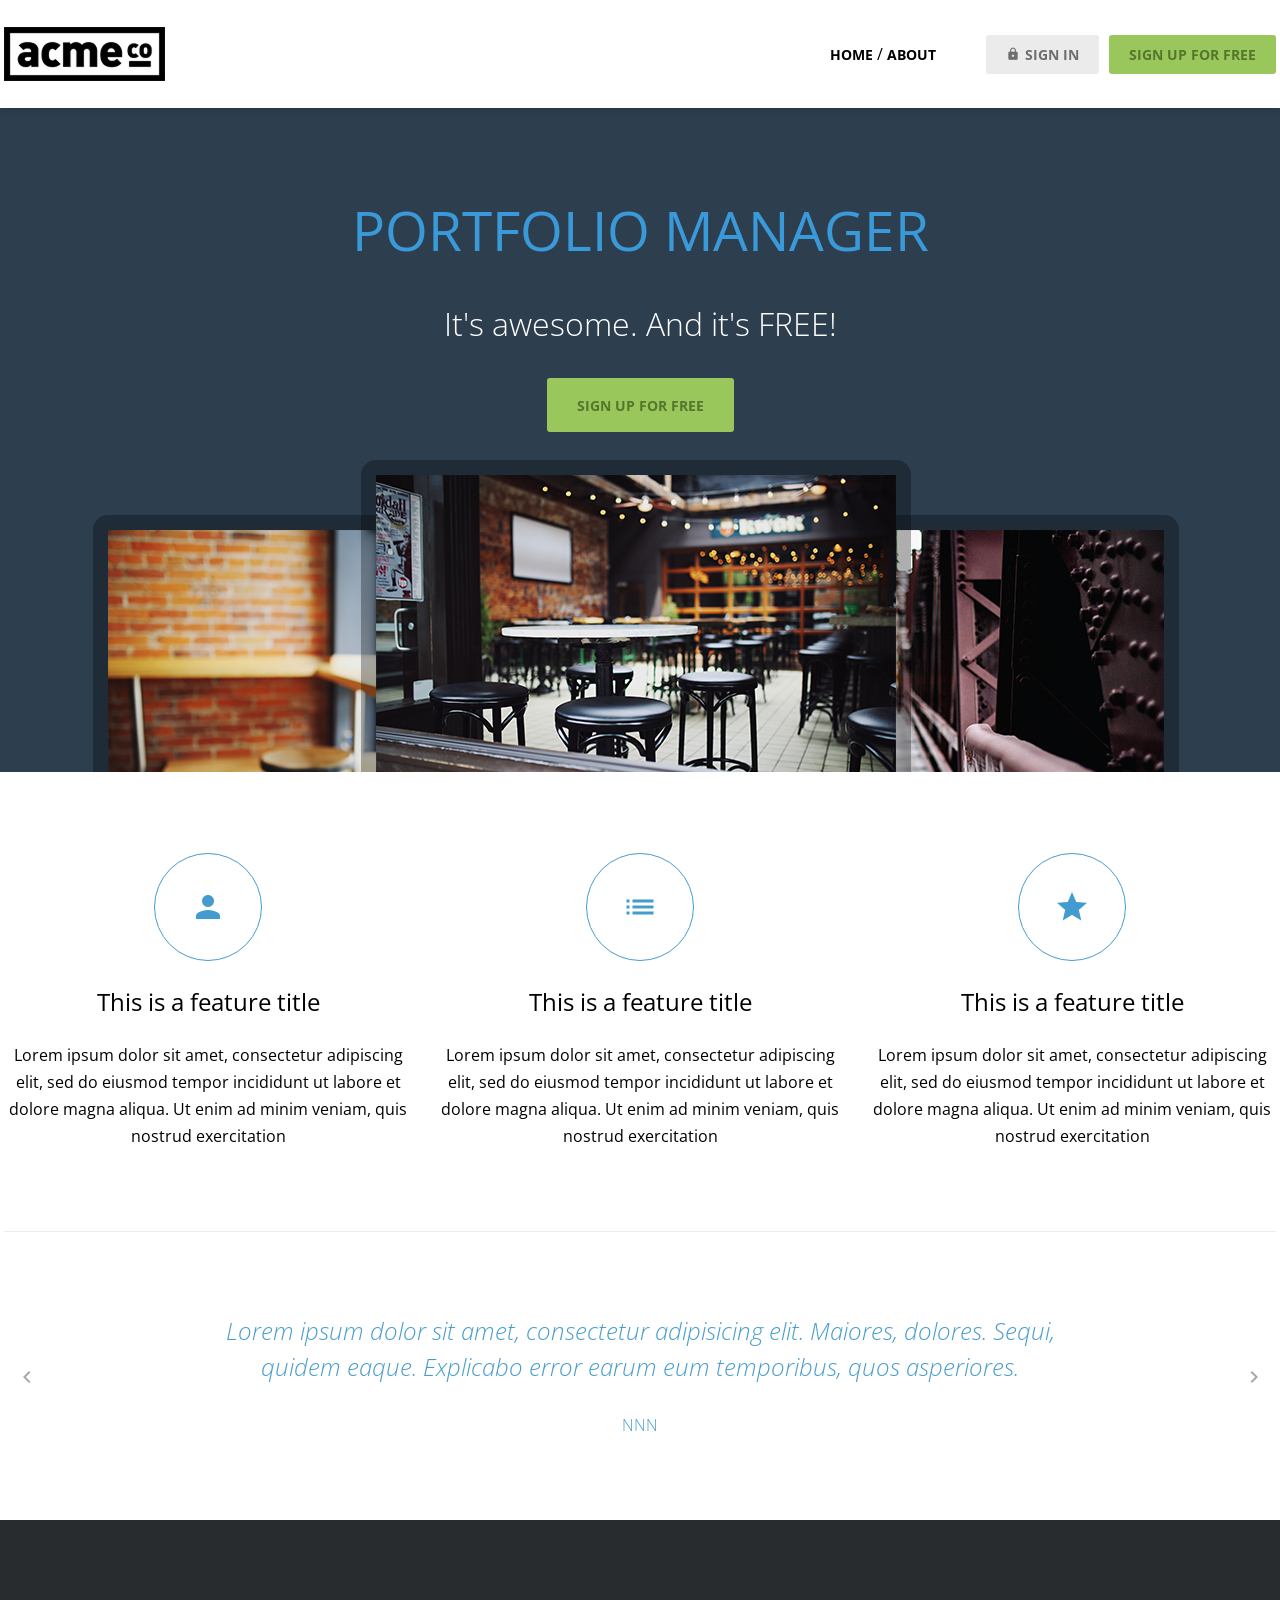
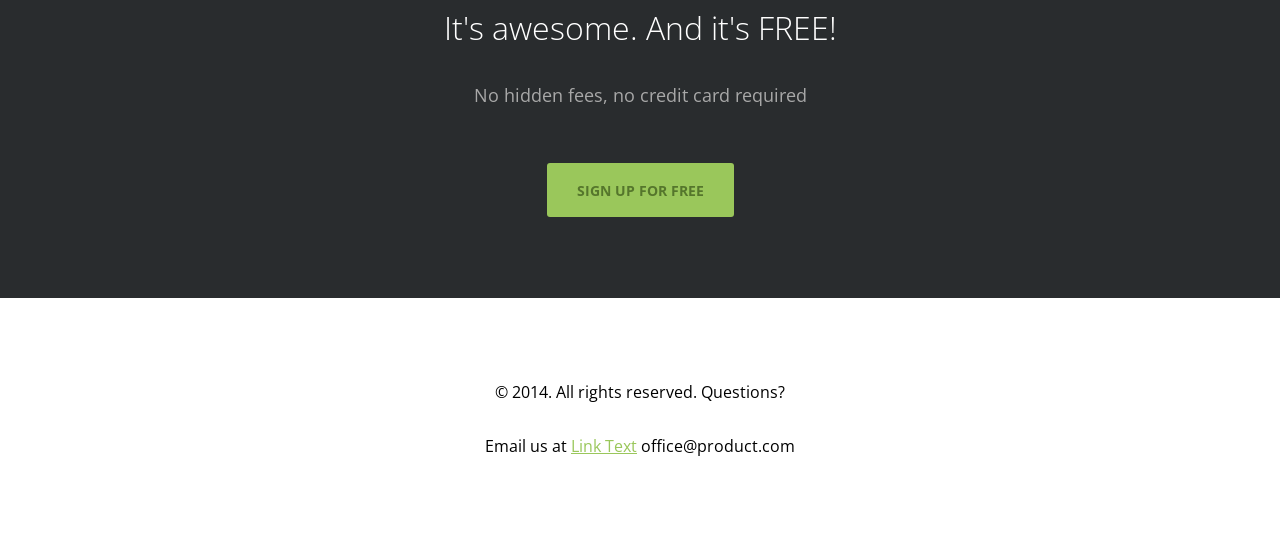
==== commit 47b1eb3f: "feat: javascript" ====
--- a/index.html
+++ b/index.html
@@ -26,18 +26,18 @@
         <nav>
           <ul class="d-flex align-items-center">
             <li>
-              <a href="" class="text-nav">home</a>
+              <a href="index.html" class="text-nav">home</a>
               /
-              <a href="" class="text-nav">about</a>
+              <a href="about.html" class="text-nav">about</a>
             </li>
             <li>
-              <a href="#" class="btn btn-secondary">
+              <a href="signin.html" class="btn btn-secondary">
                 <span class="material-icons">lock</span>
                 sign in
               </a>
             </li>
             <li>
-              <a href="#" class="btn btn-primary"> sign up for free </a>
+              <a href="signup.html" class="btn btn-primary"> sign up for free </a>
             </li>
           </ul>
         </nav>
@@ -145,5 +145,6 @@
       <p>&copy; 2014. All rights reserved. Questions?</p>
       <p>Email us at <a href="#" class="text-link">Link Text</a> office@product.com</p>
     </footer>
+    <script src="js/main.js"></script>
   </body>
 </html>
--- a/css/common.css
+++ b/css/common.css
@@ -124,9 +124,17 @@
   align-items: center;
   color: var(--light--gray);
 }
+form .field label {
+  display: flex;
+}
 form .field input {
   font-style: italic;
   color: var(--black);
+  width: 100%;
+  outline: none;
+}
+form .field:focus-within {
+  box-shadow: inset 0 0 5px rgba(72, 0, 255, 0.7);
 }
 form .field input::placeholder {
   color: var(--super--light--gray);
@@ -146,7 +154,8 @@
 
 /* 레이아웃 */
 .container {
-  width: 1272px;
+  max-width: 1272px;
+  width: 100%;
   margin: 0 auto;
 }
 .inner-pd {
@@ -173,12 +182,21 @@
   text-decoration: underline;
   color: var(--primary);
 }
+section .header {
+  margin-bottom: calc(var(--base-unit) * 2);
+}
 
 /* 헤더 */
 body > header {
   background: var(--white);
   padding: var(--base-unit) 0;
   box-shadow: 0 4px 5px rgba(0, 0, 0, 0.1);
+  position: sticky;
+  top: 0;
+  transition: 0.3s ease-out;
+}
+body > header.fixed {
+  padding: calc(var(--base-unit) / 2) 0;
 }
 header nav ul {
   gap: 10px;
@@ -203,6 +221,10 @@
   flex-direction: column;
   align-items: center;
   gap: var(--base-unit);
+}
+.slidecontainer li > p {
+  width: 700px;
+  text-align: center;
 }
 .slidewrapper button {
   width: 45px;
